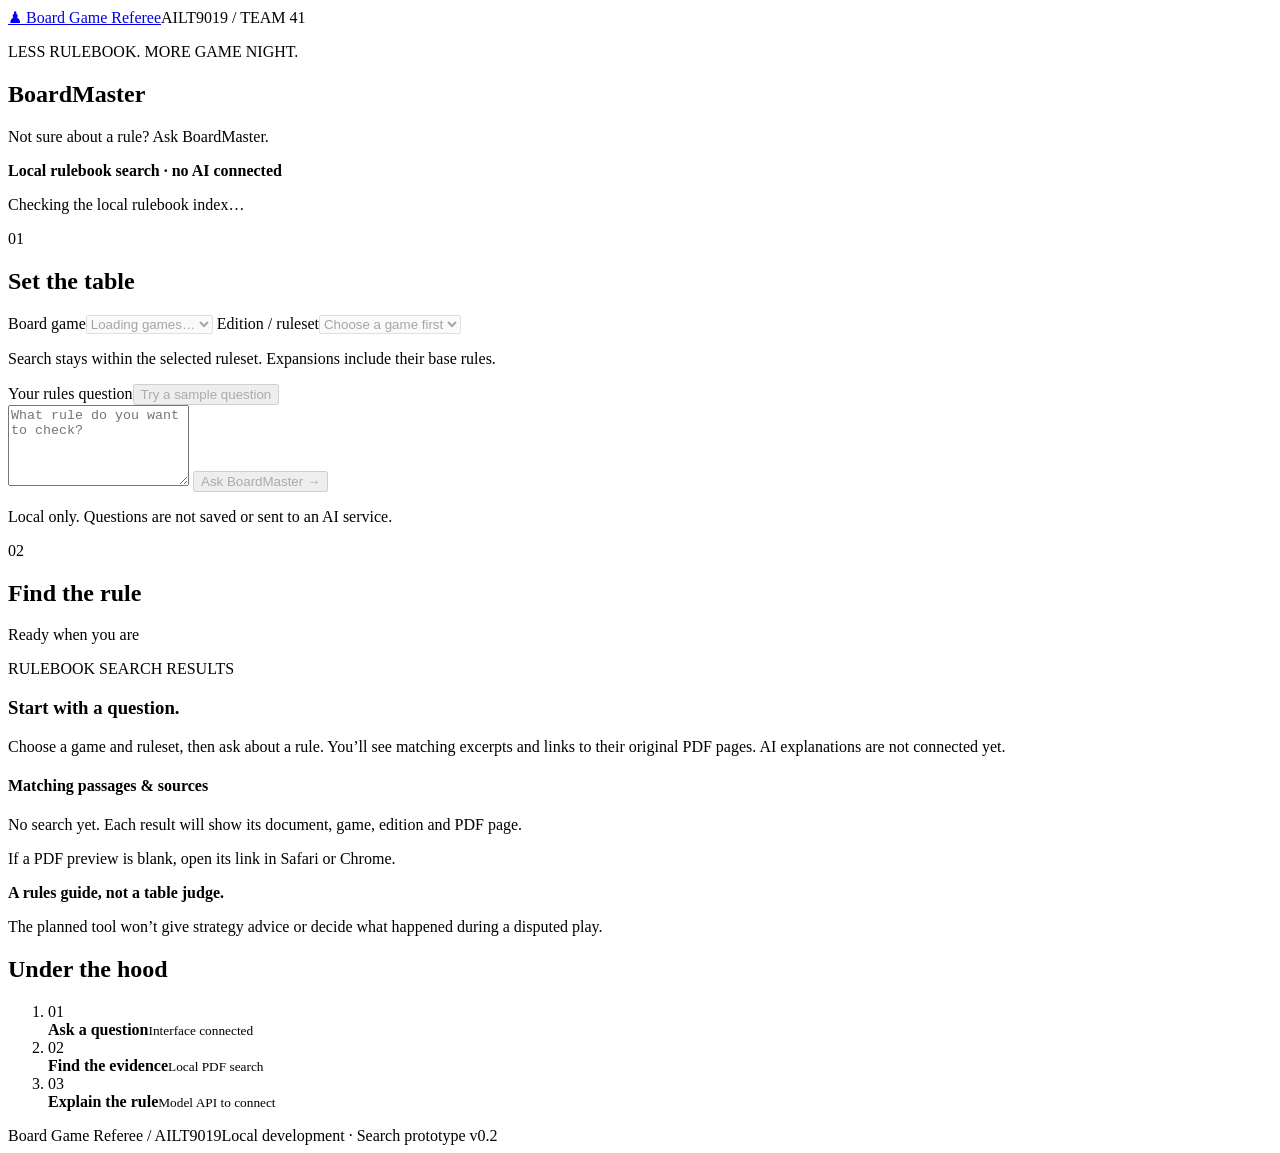
==== static/index.html @ 0943af45 "Add BoardMaster first prototype with local rulebook search" ====
<!doctype html>
<html lang="en">
<head>
  <meta charset="utf-8">
  <meta name="viewport" content="width=device-width, initial-scale=1">
  <meta name="description" content="Team 41's local Board Game Referee prototype.">
  <title>Board Game Referee · Team 41</title>
  <link rel="stylesheet" href="/style.css">
  <script src="/app.js" defer></script>
</head>
<body>
  <header class="topbar"><a class="brand" href="/"> <span class="brand-mark" aria-hidden="true">♟</span> Board Game Referee</a><span class="team">AILT9019 / TEAM 41</span></header>
  <main>
    <section class="intro"><p class="eyebrow">LESS RULEBOOK. MORE GAME NIGHT.</p><h1>BoardMaster</h1><p>Not sure about a rule? Ask BoardMaster.</p></section>
    <div class="notice"><span class="status-dot" aria-hidden="true"></span><div><strong>Local rulebook search · no AI connected</strong><p id="collection-status">Checking the local rulebook index…</p></div></div>
    <div class="workspace">
      <section class="panel question-panel" aria-labelledby="question-title">
        <div class="section-heading"><span class="step">01</span><h2 id="question-title">Set the table</h2></div>
        <form id="question-form">
          <label for="game">Board game</label><select id="game" name="game" disabled><option>Loading games…</option></select>
          <label for="edition">Edition / ruleset</label><select id="edition" name="edition" disabled><option>Choose a game first</option></select>
          <p class="field-note">Search stays within the selected ruleset. Expansions include their base rules.</p>
          <div class="question-label"><label for="question">Your rules question</label><button type="button" id="sample" class="text-button" disabled>Try a sample question</button></div>
          <textarea id="question" name="question" maxlength="2000" rows="5" required placeholder="What rule do you want to check?"></textarea>
          <button type="submit" id="submit" class="primary" disabled>Ask BoardMaster <span aria-hidden="true">→</span></button>
          <p class="privacy">Local only. Questions are not saved or sent to an AI service.</p>
        </form>
      </section>
      <section class="panel answer-panel" aria-labelledby="answer-title">
        <div class="section-heading"><span class="step">02</span><h2 id="answer-title">Find the rule</h2><span class="badge" id="result-status">Ready when you are</span></div>
        <div id="result" role="status" aria-live="polite" aria-atomic="true">
          <p class="answer-kicker" id="answer-label">RULEBOOK SEARCH RESULTS</p>
          <h3 id="result-heading">Start with a question.</h3>
          <p id="answer-text">Choose a game and ruleset, then ask about a rule. You’ll see matching excerpts and links to their original PDF pages. AI explanations are not connected yet.</p>
          <p id="asked-question" class="asked" hidden></p>
          <div class="citation-box"><h4>Matching passages & sources</h4><div id="citations" tabindex="0" role="region" aria-label="Scrollable search excerpts"><p>No search yet. Each result will show its document, game, edition and PDF page.</p></div><p class="pdf-help">If a PDF preview is blank, open its link in Safari or Chrome.</p></div>
        </div>
        <div class="scope"><strong>A rules guide, not a table judge.</strong><p>The planned tool won’t give strategy advice or decide what happened during a disputed play.</p></div>
      </section>
    </div>
    <section class="build-strip" aria-label="Build progress"><h2>Under the hood</h2><ol><li><span class="built">01</span><div><strong>Ask a question</strong><small>Interface connected</small></div></li><li><span class="built">02</span><div><strong>Find the evidence</strong><small>Local PDF search</small></div></li><li><span>03</span><div><strong>Explain the rule</strong><small>Model API to connect</small></div></li></ol></section>
    <footer><span>Board Game Referee / AILT9019</span><span>Local development · Search prototype v0.2</span></footer>
  </main>
</body>
</html>
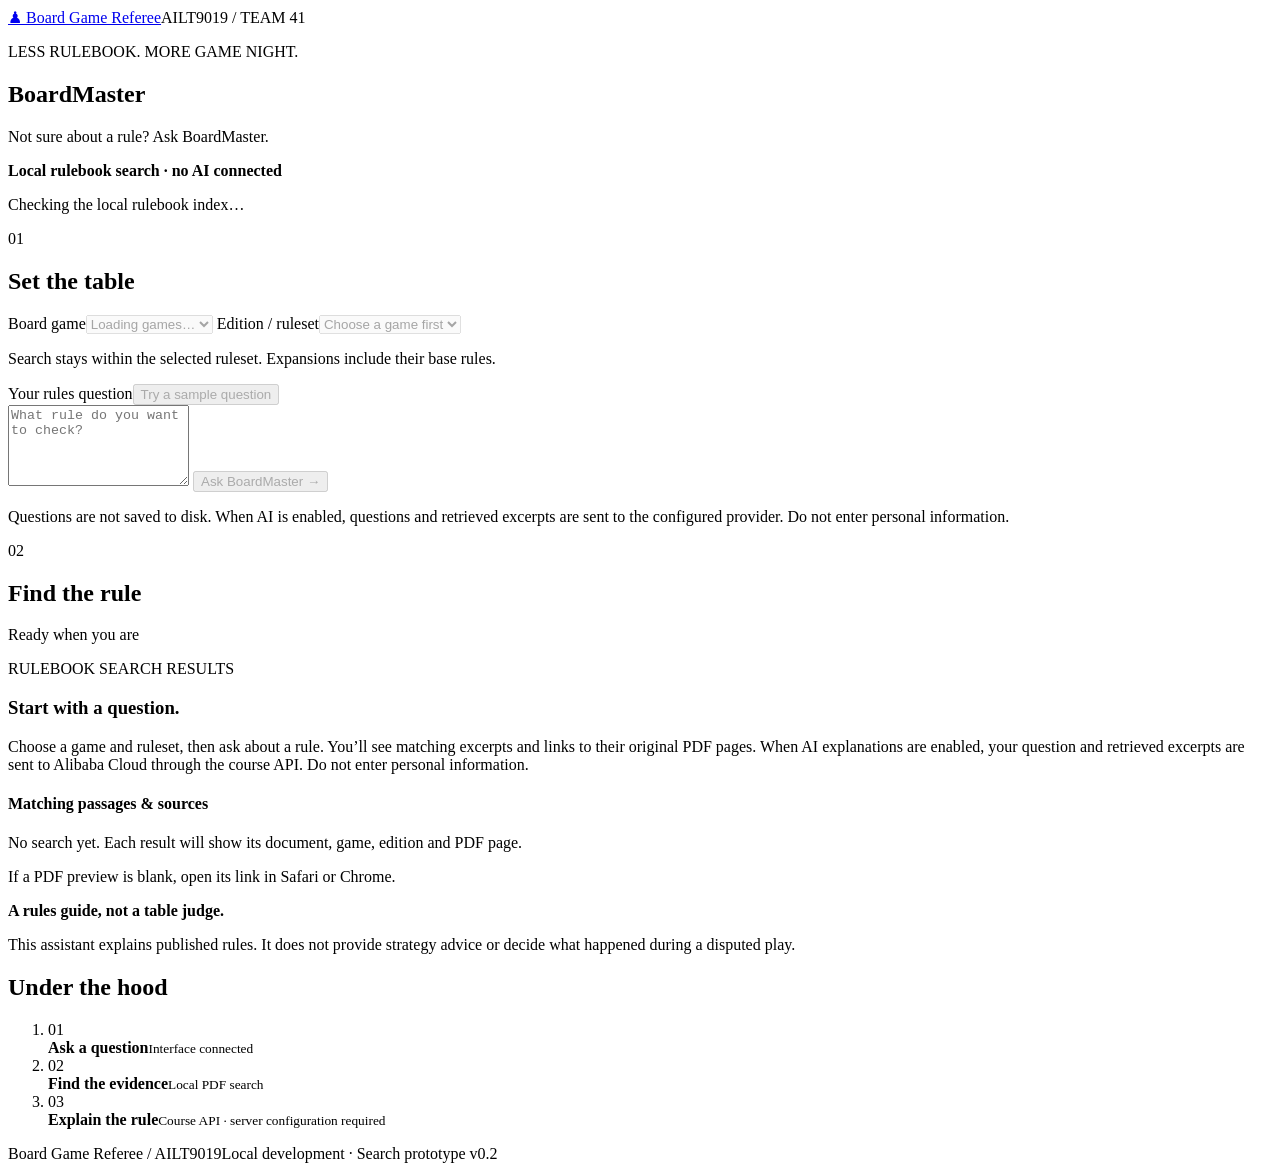
==== commit f3422f75: "Integrate course Bailian API and document handoff tests" ====
--- a/static/index.html
+++ b/static/index.html
@@ -23,7 +23,7 @@
           <div class="question-label"><label for="question">Your rules question</label><button type="button" id="sample" class="text-button" disabled>Try a sample question</button></div>
           <textarea id="question" name="question" maxlength="2000" rows="5" required placeholder="What rule do you want to check?"></textarea>
           <button type="submit" id="submit" class="primary" disabled>Ask BoardMaster <span aria-hidden="true">→</span></button>
-          <p class="privacy">Local only. Questions are not saved or sent to an AI service.</p>
+          <p class="privacy">Questions are not saved to disk. When AI is enabled, questions and retrieved excerpts are sent to the configured provider. Do not enter personal information.</p>
         </form>
       </section>
       <section class="panel answer-panel" aria-labelledby="answer-title">
@@ -31,14 +31,14 @@
         <div id="result" role="status" aria-live="polite" aria-atomic="true">
           <p class="answer-kicker" id="answer-label">RULEBOOK SEARCH RESULTS</p>
           <h3 id="result-heading">Start with a question.</h3>
-          <p id="answer-text">Choose a game and ruleset, then ask about a rule. You’ll see matching excerpts and links to their original PDF pages. AI explanations are not connected yet.</p>
+          <p id="answer-text">Choose a game and ruleset, then ask about a rule. You’ll see matching excerpts and links to their original PDF pages. When AI explanations are enabled, your question and retrieved excerpts are sent to Alibaba Cloud through the course API. Do not enter personal information.</p>
           <p id="asked-question" class="asked" hidden></p>
           <div class="citation-box"><h4>Matching passages & sources</h4><div id="citations" tabindex="0" role="region" aria-label="Scrollable search excerpts"><p>No search yet. Each result will show its document, game, edition and PDF page.</p></div><p class="pdf-help">If a PDF preview is blank, open its link in Safari or Chrome.</p></div>
         </div>
-        <div class="scope"><strong>A rules guide, not a table judge.</strong><p>The planned tool won’t give strategy advice or decide what happened during a disputed play.</p></div>
+        <div class="scope"><strong>A rules guide, not a table judge.</strong><p>This assistant explains published rules. It does not provide strategy advice or decide what happened during a disputed play.</p></div>
       </section>
     </div>
-    <section class="build-strip" aria-label="Build progress"><h2>Under the hood</h2><ol><li><span class="built">01</span><div><strong>Ask a question</strong><small>Interface connected</small></div></li><li><span class="built">02</span><div><strong>Find the evidence</strong><small>Local PDF search</small></div></li><li><span>03</span><div><strong>Explain the rule</strong><small>Model API to connect</small></div></li></ol></section>
+    <section class="build-strip" aria-label="Build progress"><h2>Under the hood</h2><ol><li><span class="built">01</span><div><strong>Ask a question</strong><small>Interface connected</small></div></li><li><span class="built">02</span><div><strong>Find the evidence</strong><small>Local PDF search</small></div></li><li><span>03</span><div><strong>Explain the rule</strong><small>Course API · server configuration required</small></div></li></ol></section>
     <footer><span>Board Game Referee / AILT9019</span><span>Local development · Search prototype v0.2</span></footer>
   </main>
 </body>
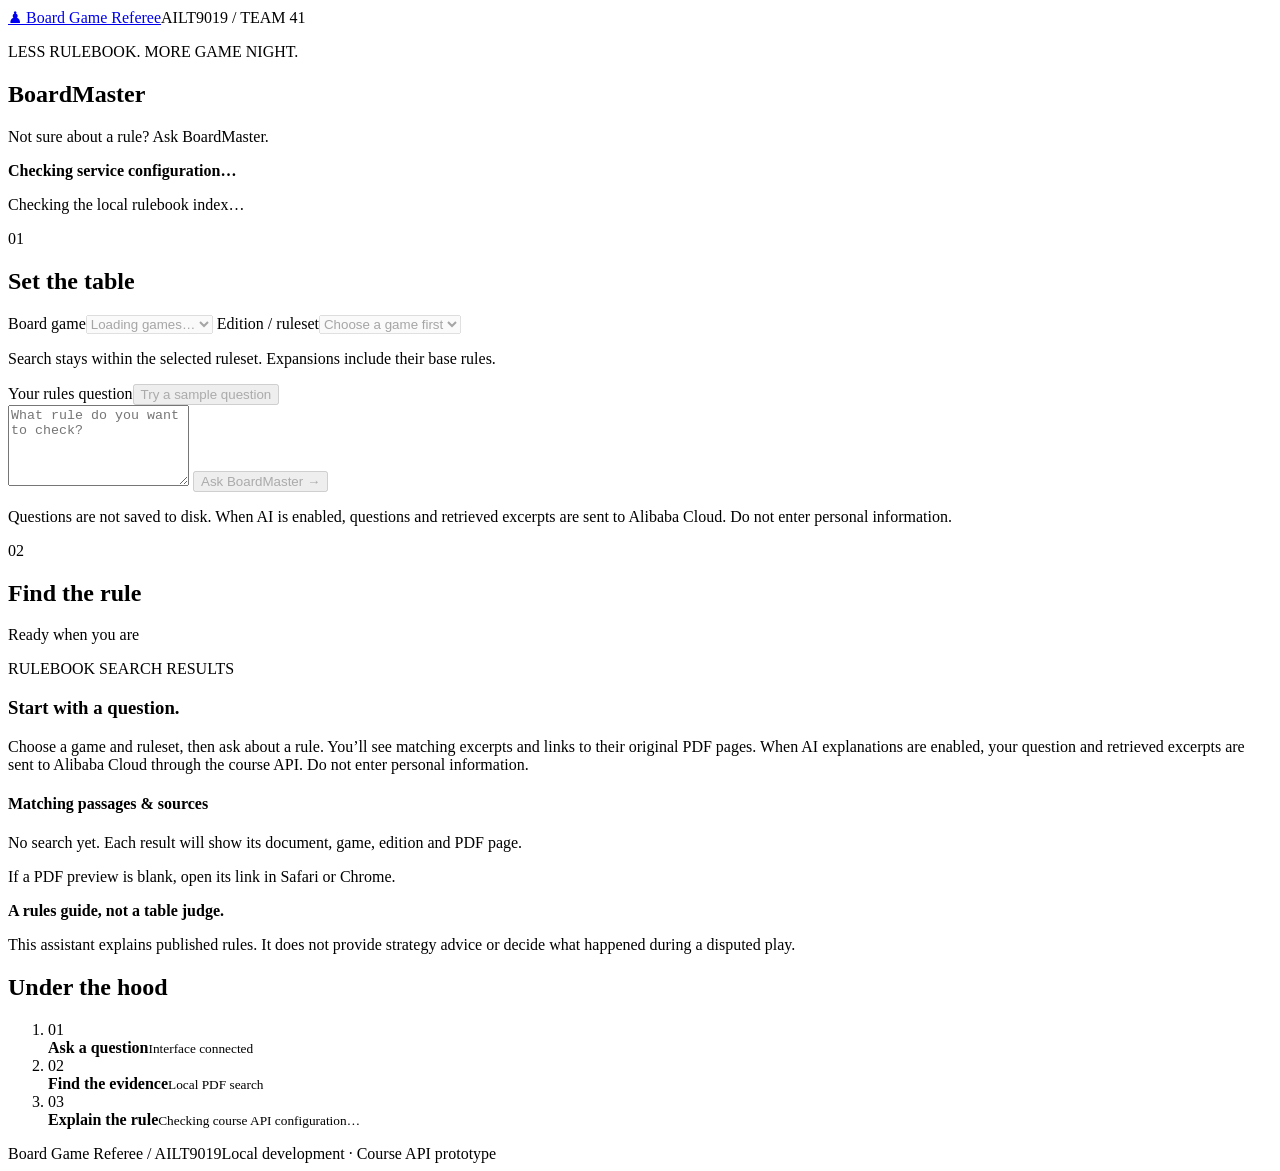
==== commit 3c530197: "Fix website states and improve midterm reproducibility" ====
--- a/static/index.html
+++ b/static/index.html
@@ -12,18 +12,18 @@
   <header class="topbar"><a class="brand" href="/"> <span class="brand-mark" aria-hidden="true">♟</span> Board Game Referee</a><span class="team">AILT9019 / TEAM 41</span></header>
   <main>
     <section class="intro"><p class="eyebrow">LESS RULEBOOK. MORE GAME NIGHT.</p><h1>BoardMaster</h1><p>Not sure about a rule? Ask BoardMaster.</p></section>
-    <div class="notice"><span class="status-dot" aria-hidden="true"></span><div><strong>Local rulebook search · no AI connected</strong><p id="collection-status">Checking the local rulebook index…</p></div></div>
+    <div class="notice"><span class="status-dot" aria-hidden="true"></span><div><strong id="service-status">Checking service configuration…</strong><p id="collection-status">Checking the local rulebook index…</p></div></div>
     <div class="workspace">
       <section class="panel question-panel" aria-labelledby="question-title">
         <div class="section-heading"><span class="step">01</span><h2 id="question-title">Set the table</h2></div>
         <form id="question-form">
           <label for="game">Board game</label><select id="game" name="game" disabled><option>Loading games…</option></select>
           <label for="edition">Edition / ruleset</label><select id="edition" name="edition" disabled><option>Choose a game first</option></select>
-          <p class="field-note">Search stays within the selected ruleset. Expansions include their base rules.</p>
+          <p class="field-note" id="ruleset-status">Search stays within the selected ruleset. Expansions include their base rules.</p>
           <div class="question-label"><label for="question">Your rules question</label><button type="button" id="sample" class="text-button" disabled>Try a sample question</button></div>
           <textarea id="question" name="question" maxlength="2000" rows="5" required placeholder="What rule do you want to check?"></textarea>
           <button type="submit" id="submit" class="primary" disabled>Ask BoardMaster <span aria-hidden="true">→</span></button>
-          <p class="privacy">Questions are not saved to disk. When AI is enabled, questions and retrieved excerpts are sent to the configured provider. Do not enter personal information.</p>
+          <p class="privacy">Questions are not saved to disk. When AI is enabled, questions and retrieved excerpts are sent to Alibaba Cloud. Do not enter personal information.</p>
         </form>
       </section>
       <section class="panel answer-panel" aria-labelledby="answer-title">
@@ -38,8 +38,8 @@
         <div class="scope"><strong>A rules guide, not a table judge.</strong><p>This assistant explains published rules. It does not provide strategy advice or decide what happened during a disputed play.</p></div>
       </section>
     </div>
-    <section class="build-strip" aria-label="Build progress"><h2>Under the hood</h2><ol><li><span class="built">01</span><div><strong>Ask a question</strong><small>Interface connected</small></div></li><li><span class="built">02</span><div><strong>Find the evidence</strong><small>Local PDF search</small></div></li><li><span>03</span><div><strong>Explain the rule</strong><small>Course API · server configuration required</small></div></li></ol></section>
-    <footer><span>Board Game Referee / AILT9019</span><span>Local development · Search prototype v0.2</span></footer>
+    <section class="build-strip" aria-label="Build progress"><h2>Under the hood</h2><ol><li><span class="built">01</span><div><strong>Ask a question</strong><small>Interface connected</small></div></li><li><span class="built">02</span><div><strong>Find the evidence</strong><small>Local PDF search</small></div></li><li><span id="model-step">03</span><div><strong>Explain the rule</strong><small id="model-status">Checking course API configuration…</small></div></li></ol></section>
+    <footer><span>Board Game Referee / AILT9019</span><span>Local development · Course API prototype</span></footer>
   </main>
 </body>
 </html>
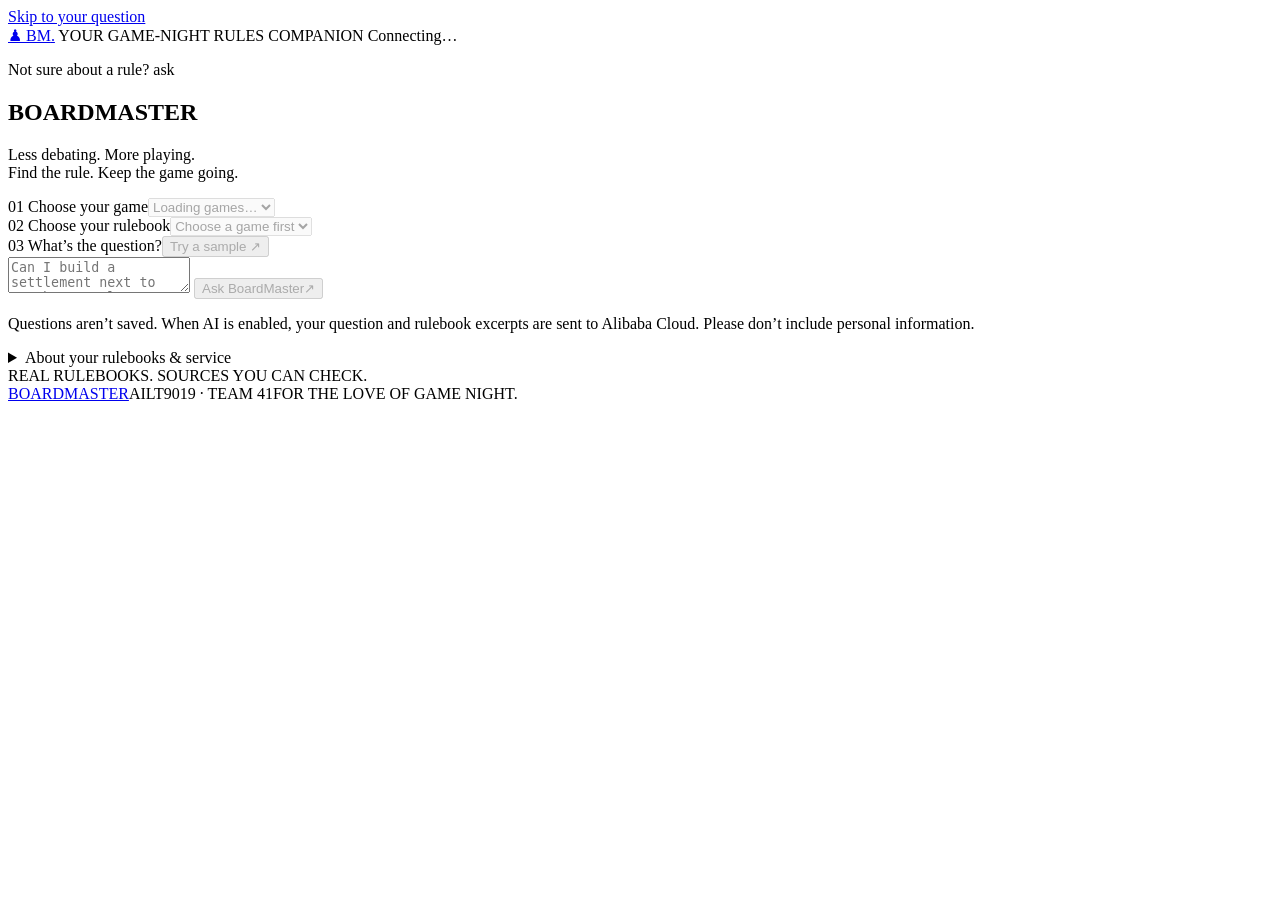
==== commit beffd349: "Redesign BoardMaster interface with photo background and gentle navigation" ====
--- a/static/index.html
+++ b/static/index.html
@@ -3,43 +3,57 @@
 <head>
   <meta charset="utf-8">
   <meta name="viewport" content="width=device-width, initial-scale=1">
-  <meta name="description" content="Team 41's local Board Game Referee prototype.">
-  <title>Board Game Referee · Team 41</title>
+  <meta name="description" content="BoardMaster: board-game rules, explained with sources.">
+  <title>BoardMaster · Know the rule. Keep the game going.</title>
   <link rel="stylesheet" href="/style.css">
   <script src="/app.js" defer></script>
 </head>
 <body>
-  <header class="topbar"><a class="brand" href="/"> <span class="brand-mark" aria-hidden="true">♟</span> Board Game Referee</a><span class="team">AILT9019 / TEAM 41</span></header>
+  <a class="skip-link" href="#question-form">Skip to your question</a>
   <main>
-    <section class="intro"><p class="eyebrow">LESS RULEBOOK. MORE GAME NIGHT.</p><h1>BoardMaster</h1><p>Not sure about a rule? Ask BoardMaster.</p></section>
-    <div class="notice"><span class="status-dot" aria-hidden="true"></span><div><strong id="service-status">Checking service configuration…</strong><p id="collection-status">Checking the local rulebook index…</p></div></div>
-    <div class="workspace">
-      <section class="panel question-panel" aria-labelledby="question-title">
-        <div class="section-heading"><span class="step">01</span><h2 id="question-title">Set the table</h2></div>
-        <form id="question-form">
-          <label for="game">Board game</label><select id="game" name="game" disabled><option>Loading games…</option></select>
-          <label for="edition">Edition / ruleset</label><select id="edition" name="edition" disabled><option>Choose a game first</option></select>
-          <p class="field-note" id="ruleset-status">Search stays within the selected ruleset. Expansions include their base rules.</p>
-          <div class="question-label"><label for="question">Your rules question</label><button type="button" id="sample" class="text-button" disabled>Try a sample question</button></div>
-          <textarea id="question" name="question" maxlength="2000" rows="5" required placeholder="What rule do you want to check?"></textarea>
-          <button type="submit" id="submit" class="primary" disabled>Ask BoardMaster <span aria-hidden="true">→</span></button>
-          <p class="privacy">Questions are not saved to disk. When AI is enabled, questions and retrieved excerpts are sent to Alibaba Cloud. Do not enter personal information.</p>
+    <section class="hero" aria-labelledby="brand-title">
+      <header class="topbar">
+        <a class="brand" href="/" aria-label="BoardMaster home"><span aria-hidden="true">♟</span> BM<span class="brand-period">.</span></a>
+        <span class="team">YOUR GAME-NIGHT RULES COMPANION</span>
+        <span class="service-pill" id="service-status" role="status">Connecting…</span>
+      </header>
+      <div class="hero-content">
+        <div class="wordmark">
+          <p class="script-line">Not sure about a rule? ask</p>
+          <h1 id="brand-title">BOARDMASTER</h1>
+          <p class="intro-copy">Less debating. More playing.<br class="mobile-break"> Find the rule. Keep the game going.</p>
+        </div>
+        <form id="question-form" novalidate>
+          <div class="selector-row">
+            <div class="field"><label for="game"><span>01</span> Choose your game</label><select id="game" name="game" disabled><option>Loading games…</option></select></div>
+            <div class="field"><label for="edition"><span>02</span> Choose your rulebook</label><select id="edition" name="edition" disabled><option>Choose a game first</option></select></div>
+          </div>
+          <div class="question-label"><label for="question"><span>03</span> What’s the question?</label><button type="button" id="sample" class="text-button" disabled>Try a sample ↗</button></div>
+          <div class="question-bar">
+            <textarea id="question" name="question" maxlength="2000" rows="2" aria-describedby="feedback privacy" placeholder="Can I build a settlement next to another settlement?" required></textarea>
+            <button type="submit" id="submit" class="ask-button" disabled><span id="submit-label">Ask BoardMaster</span><span aria-hidden="true" class="arrow">↗</span></button>
+          </div>
+          <div id="feedback" class="feedback" role="status" aria-live="polite" aria-atomic="true" hidden><strong id="feedback-title"></strong><p id="feedback-message"></p><button type="button" id="view-matches" class="text-button" hidden>View matching passages ↓</button></div>
+          <p id="privacy" class="privacy">Questions aren’t saved. When AI is enabled, your question and rulebook excerpts are sent to Alibaba Cloud. Please don’t include personal information.</p>
+          <details class="service-details"><summary>About your rulebooks & service</summary><p id="ruleset-status"></p><p id="collection-status">Checking the local collection…</p><p id="model-status"></p><p>Supported games: Catan, Chess, Dominion and Pandemic. The background photograph is decorative; Risk is not supported.</p></details>
         </form>
-      </section>
-      <section class="panel answer-panel" aria-labelledby="answer-title">
-        <div class="section-heading"><span class="step">02</span><h2 id="answer-title">Find the rule</h2><span class="badge" id="result-status">Ready when you are</span></div>
-        <div id="result" role="status" aria-live="polite" aria-atomic="true">
-          <p class="answer-kicker" id="answer-label">RULEBOOK SEARCH RESULTS</p>
-          <h3 id="result-heading">Start with a question.</h3>
-          <p id="answer-text">Choose a game and ruleset, then ask about a rule. You’ll see matching excerpts and links to their original PDF pages. When AI explanations are enabled, your question and retrieved excerpts are sent to Alibaba Cloud through the course API. Do not enter personal information.</p>
-          <p id="asked-question" class="asked" hidden></p>
-          <div class="citation-box"><h4>Matching passages & sources</h4><div id="citations" tabindex="0" role="region" aria-label="Scrollable search excerpts"><p>No search yet. Each result will show its document, game, edition and PDF page.</p></div><p class="pdf-help">If a PDF preview is blank, open its link in Safari or Chrome.</p></div>
-        </div>
-        <div class="scope"><strong>A rules guide, not a table judge.</strong><p>This assistant explains published rules. It does not provide strategy advice or decide what happened during a disputed play.</p></div>
-      </section>
-    </div>
-    <section class="build-strip" aria-label="Build progress"><h2>Under the hood</h2><ol><li><span class="built">01</span><div><strong>Ask a question</strong><small>Interface connected</small></div></li><li><span class="built">02</span><div><strong>Find the evidence</strong><small>Local PDF search</small></div></li><li><span id="model-step">03</span><div><strong>Explain the rule</strong><small id="model-status">Checking course API configuration…</small></div></li></ol></section>
-    <footer><span>Board Game Referee / AILT9019</span><span>Local development · Course API prototype</span></footer>
+        <div class="hero-footnote"><span class="fine-line"></span><span>REAL RULEBOOKS. SOURCES YOU CAN CHECK.</span><span class="fine-line"></span></div>
+      </div>
+    </section>
+    <section id="answer-section" class="answer-section" aria-labelledby="result-heading" hidden>
+      <div class="answer-wrap">
+        <div class="answer-topline"><p id="answer-label" class="eyebrow">FROM THE RULEBOOK</p><span id="result-status" class="result-badge"></span></div>
+        <h2 id="result-heading" tabindex="-1">Here’s the rule.</h2>
+        <p id="asked-question" class="asked"></p>
+        <div id="answer-text" class="answer-text"></div>
+        <div class="sources-header"><h3>Don’t just take our word for it.</h3><p>Open the supporting passages and check the original rules.</p></div>
+        <div id="citations"></div>
+        <p class="pdf-help">PDF not opening here? Open its link in Safari or Chrome.</p>
+        <button type="button" id="ask-another" class="back-button">↑ Ask another question</button>
+        <p class="scope">A rules guide, not a table judge. No strategy advice or decisions about what happened during a disputed play.</p>
+      </div>
+    </section>
+    <footer><a href="/">BOARDMASTER</a><span>AILT9019 · TEAM 41</span><span>FOR THE LOVE OF GAME NIGHT.</span></footer>
   </main>
 </body>
 </html>
